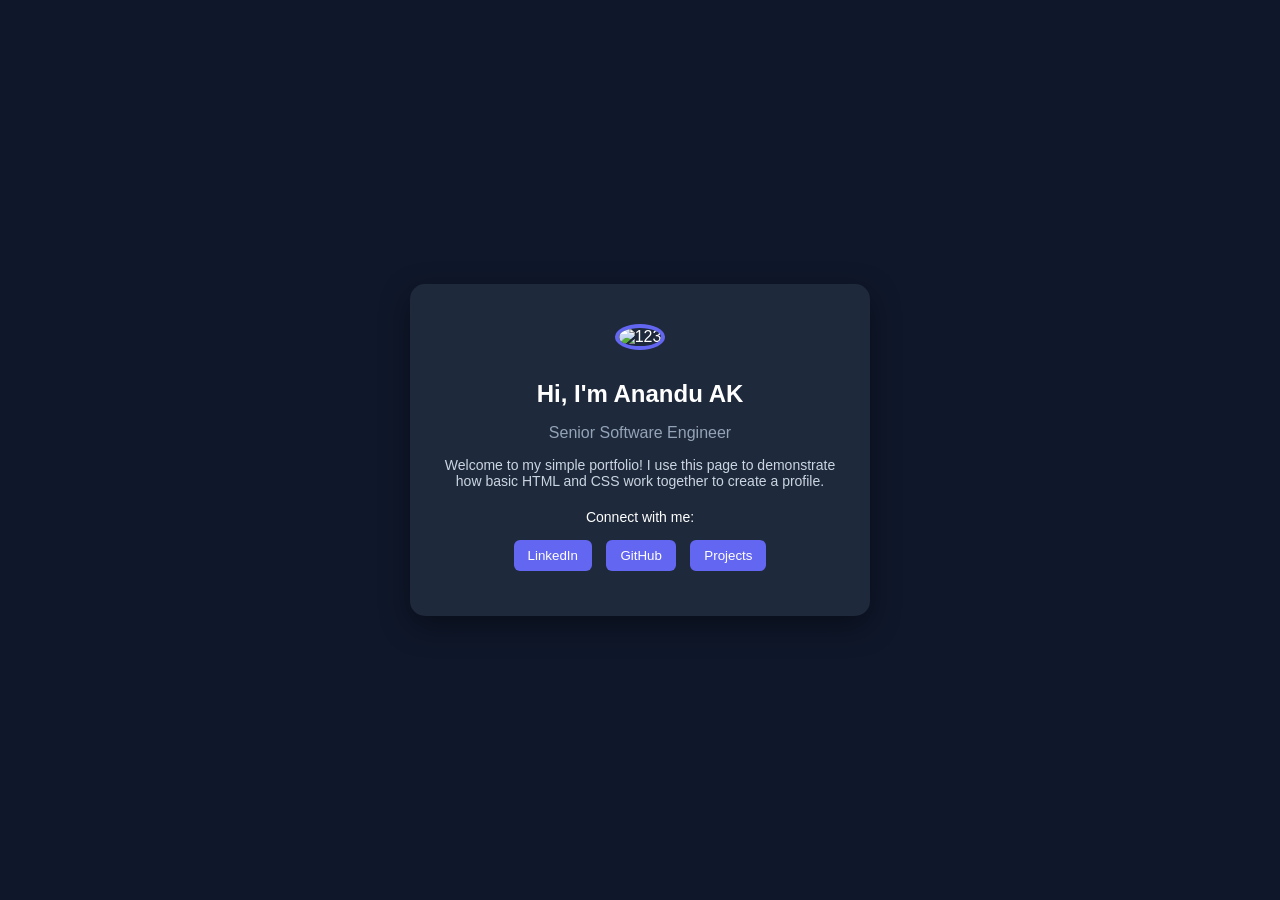
==== index.html @ 4f4252fb "Rename portfolio.html to index.html" ====
<!DOCTYPE html>
<html lang="en">
<head>
    <meta charset="UTF-8">
    <title>My Simple Portfolio</title>
    <link rel="stylesheet" href="style2.css" />
</head>
<body>

    <div class="card">
        <img src="./images/img2.jpg" class="img" alt="123"/>

        <h1 class="name">Hi, I'm Anandu AK</h1>

        <h3 class="role">Senior Software Engineer </h3>

        <p class="text">
            Welcome to my simple portfolio! I use this page to demonstrate 
            how basic HTML and CSS work together to create a profile.
        </p>

        <p class="connect">Connect with me:</p>

        <div class="buttons">
            <a href="https://in.linkedin.com/"></a>
            <button>LinkedIn</button>
            <button>GitHub</button>
            <button>Projects</button>
        </div>
    </div>

</body>
</html>
---- style2.css ----
body {
    margin: 0;
    height: 100vh;
    background-color: #0f172a;
    display: flex;
    justify-content: center;
    align-items: center;

    font-family: Arial, Helvetica, sans-serif;
    color: white;
}

.card {
    background-color: #1e293b;
    width: 400px;
    padding: 40px 30px;
    border-radius: 15px;
    text-align: center;

    box-shadow: 0 10px 30px rgba(0, 0, 0, 0.4);
}

.img {
    height: 150px;
    width: 150px;
    border-radius: 50%;
    object-fit: cover;

    border: 4px solid #6366f1; 
    margin-bottom: 20px;
}

.name {
    margin: 10px 0;
    font-size: 24px;
}

.role {
    font-weight: normal;
    color: #94a3b8;
    font-size: 16px;
    margin-bottom: 15px;
}

.text {
    font-size: 14px;
    color: #cbd5e1;
    margin-bottom: 20px;
}

.connect {
    font-size: 14px;
    margin-bottom: 10px;
}

.buttons button {
    background-color: #6366f1;
    border: none;
    color: white;
    padding: 8px 14px;
    margin: 5px;
    border-radius: 6px;
    cursor: pointer;
    transition: 0.3s ease;
}

.buttons button:hover {
    background-color: #ce0a0a;
}
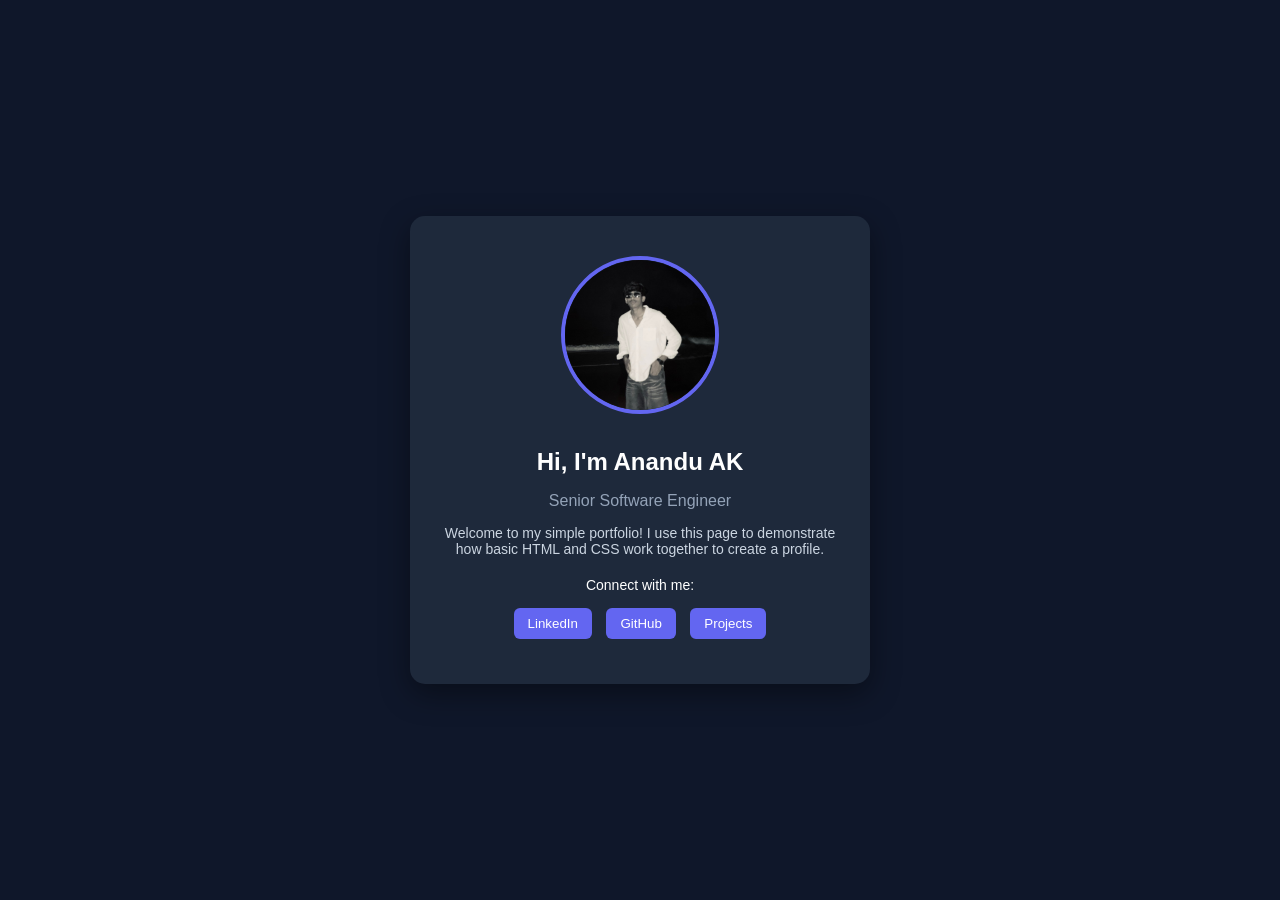
==== commit 8cf240c9: "Update index.html" ====
--- a/index.html
+++ b/index.html
@@ -8,7 +8,7 @@
 <body>
 
     <div class="card">
-        <img src="./images/img2.jpg" class="img" alt="123"/>
+        <img src="./img2.jpg" class="img" alt="123"/>
 
         <h1 class="name">Hi, I'm Anandu AK</h1>
 
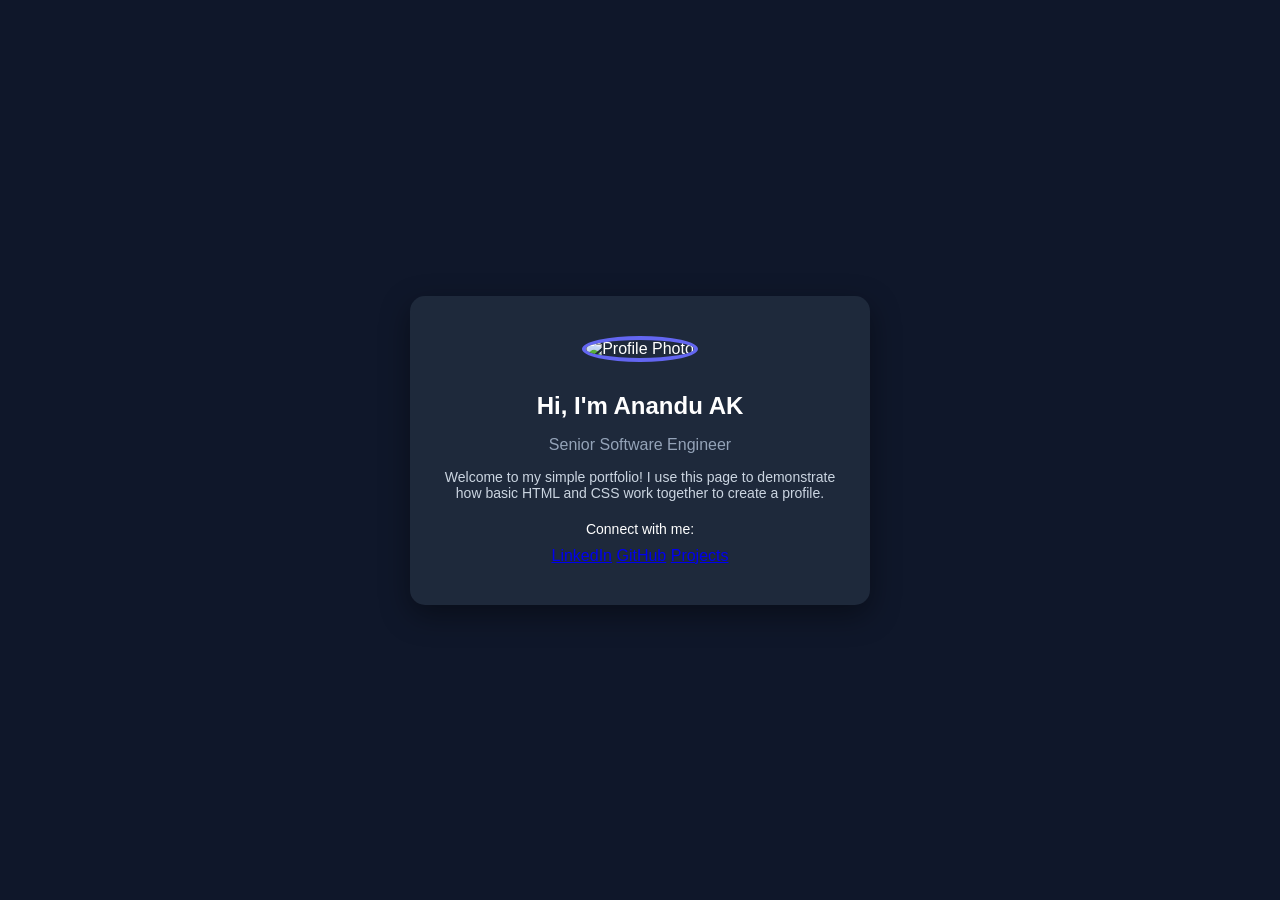
==== commit 4ebd277f: "Update index.html" ====
--- a/index.html
+++ b/index.html
@@ -8,11 +8,11 @@
 <body>
 
     <div class="card">
-        <img src="./img2.jpg" class="img" alt="123"/>
+        <img src="./images/img2.jpg" class="img" alt="Profile Photo"/>
 
         <h1 class="name">Hi, I'm Anandu AK</h1>
 
-        <h3 class="role">Senior Software Engineer </h3>
+        <h3 class="role">Senior Software Engineer</h3>
 
         <p class="text">
             Welcome to my simple portfolio! I use this page to demonstrate 
@@ -22,10 +22,9 @@
         <p class="connect">Connect with me:</p>
 
         <div class="buttons">
-            <a href="https://in.linkedin.com/"></a>
-            <button>LinkedIn</button>
-            <button>GitHub</button>
-            <button>Projects</button>
+            <a href="https://www.linkedin.com/in/Anandu A K" target="_blank" class="btn">LinkedIn</a>
+            <a href="https://github.com/anandudiscord-design" target="_blank" class="btn">GitHub</a>
+            <a href="projects.html" class="btn">Projects</a>
         </div>
     </div>
 
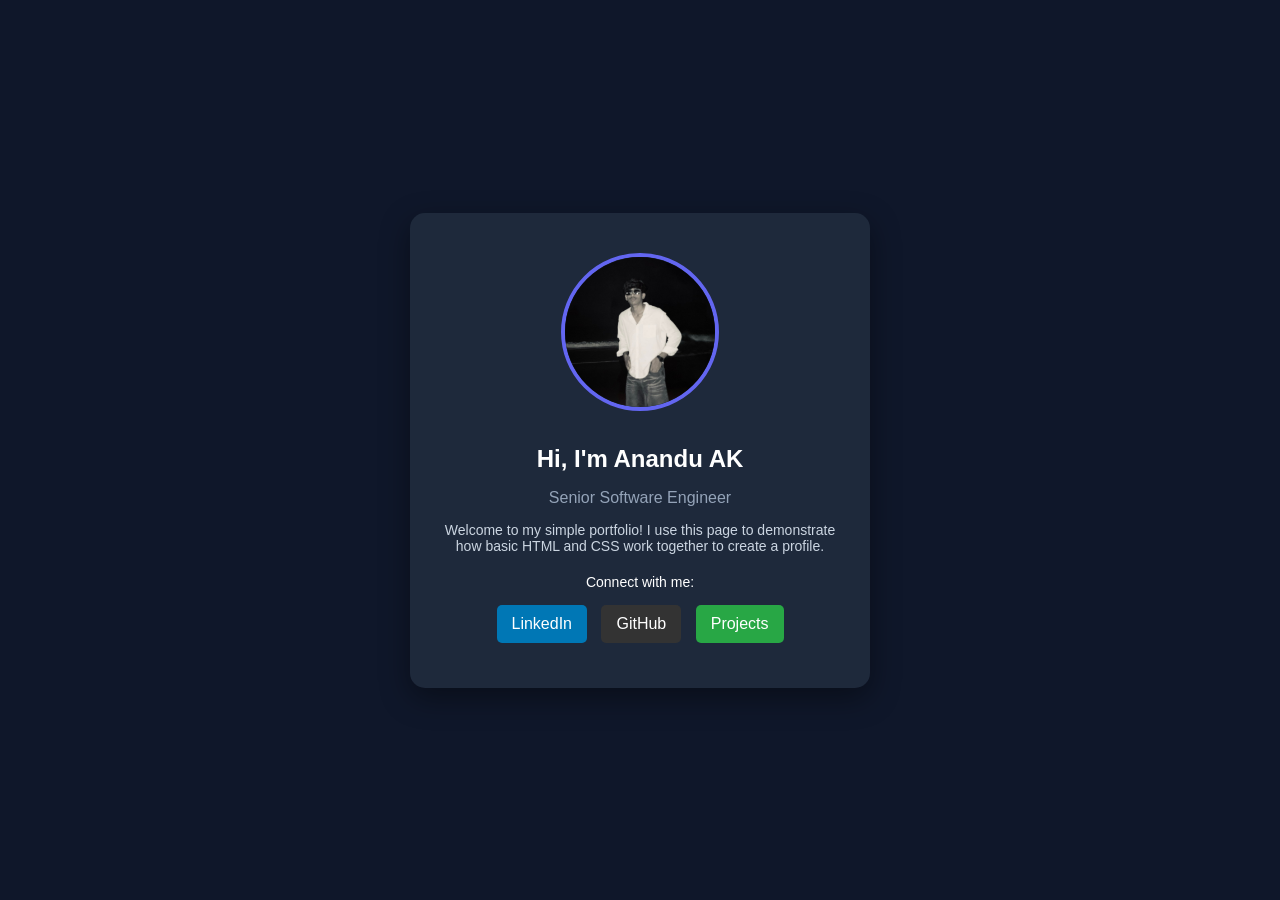
==== commit f6cfde46: "Update index.html" ====
--- a/index.html
+++ b/index.html
@@ -8,7 +8,7 @@
 <body>
 
     <div class="card">
-        <img src="./images/img2.jpg" class="img" alt="Profile Photo"/>
+        <img src="img2.jpg" class="img" alt="Profile Photo"/>
 
         <h1 class="name">Hi, I'm Anandu AK</h1>
 
--- a/style2.css
+++ b/style2.css
@@ -66,4 +66,31 @@
 
 .buttons button:hover {
     background-color: #ce0a0a;
-}+}
+
+.buttons {
+    margin-top: 10px;
+}
+
+.btn {
+    display: inline-block;
+    padding: 10px 15px;
+    margin: 5px;
+    text-decoration: none;
+    background-color: #0077b5;
+    color: white;
+    border-radius: 5px;
+    transition: 0.3s;
+}
+
+.btn:nth-child(2) {
+    background-color: #333;
+}
+
+.btn:nth-child(3) {
+    background-color: #28a745;
+}
+
+.btn:hover {
+    opacity: 0.8;
+}
